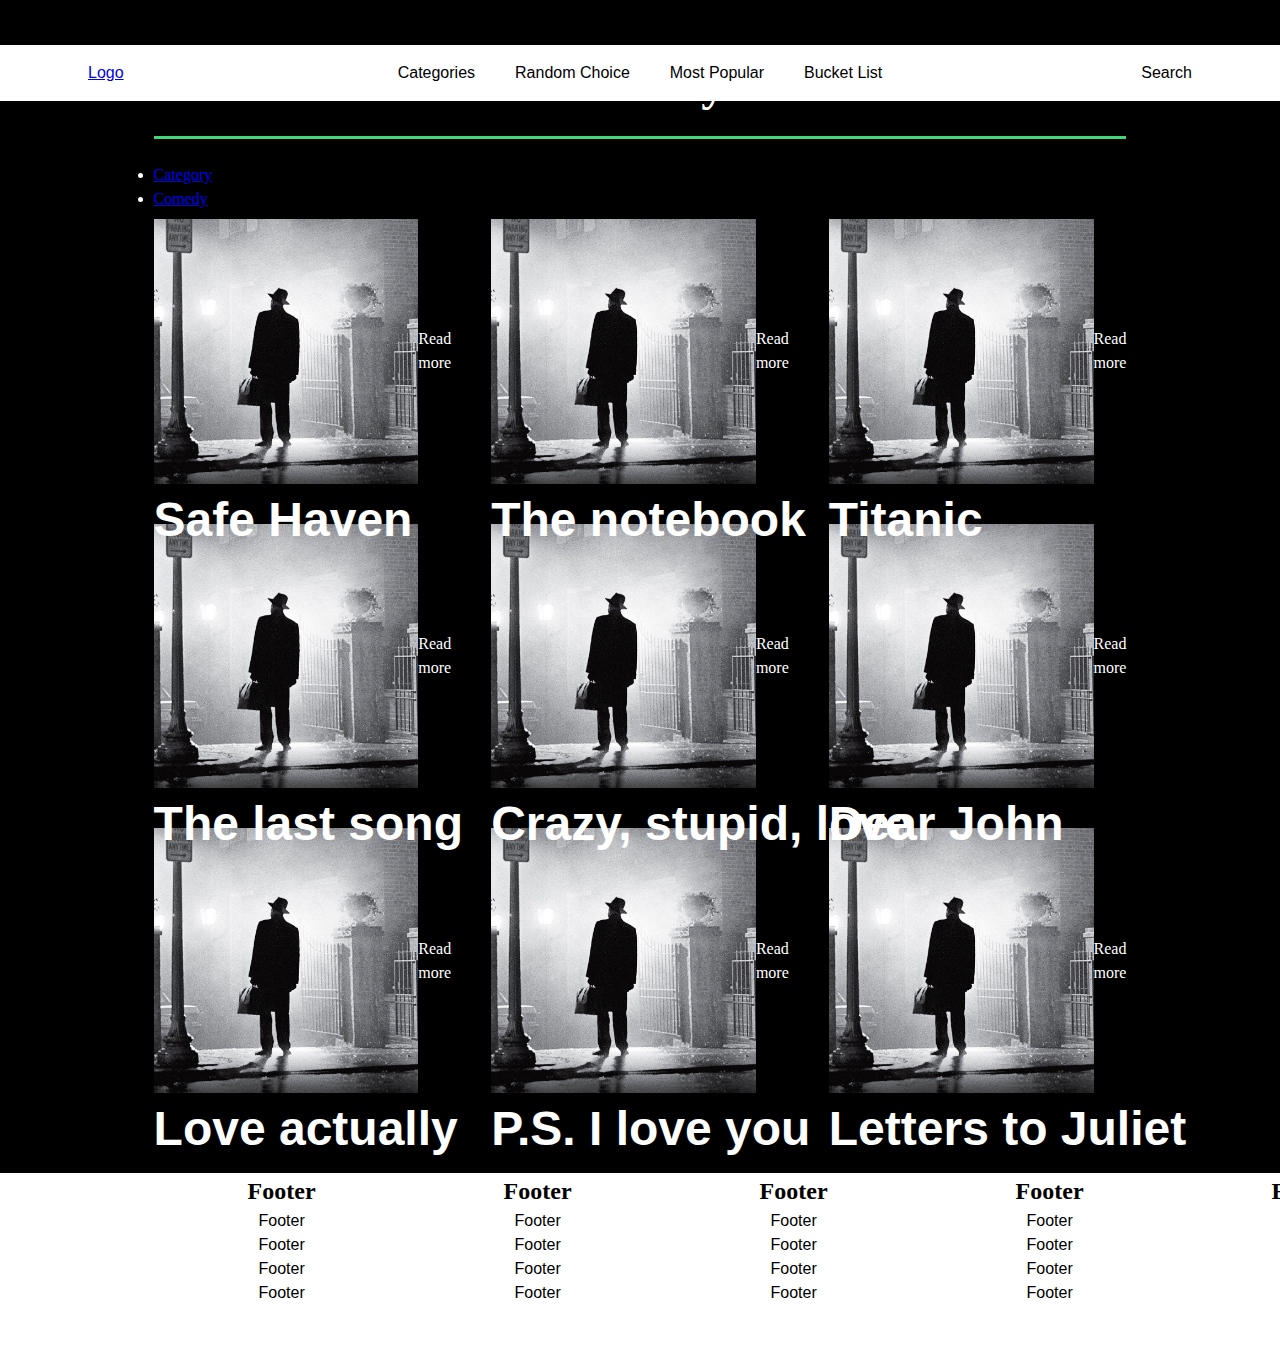
==== category.html @ 5a28f650 "Merge branch 'master' of https://github.com/chri44nj/web2film" ====
<!DOCTYPE html>
<html lang="en">

<head>
  <meta charset="UTF-8" />
  <meta http-equiv="X-UA-Compatible" content="IE=edge" />
  <meta name="viewport" content="width=device-width, initial-scale=1.0" />
  <title>Comedy</title>
  <link rel="stylesheet" href="style.css" />
</head>

<body>
  <header>
    <div class="headerGrid">
      <a class="logo" href="index.html">Logo</a>
      <div class="navigationItems">
        <a href="index.html#categories">Categories</a>
        <a href="">Random Choice</a>
        <a href=""> Most Popular</a>
        <a href="">Bucket List</a>
      </div>
      <div class="search">Search</div>
    </div>
  </header>

  <section class="categories">
    <h4 class="categoriesHeading alignText">Comedy</h4>
    <div class="categoriesMargin">
      <div class="breakline"></div>

      <ul class="breadcrum">
        <li>
          <a href="index.html#categories">Category</a>
        </li>
        <li>
          <a href="comedy.html">Comedy</a>
        </li>
      </ul>

      <div class="categoriesGrid">
        <div class="categoryImg">
          <a href="">
            <img src="img/categoryPlaceholder.jpg" alt="" />
            <p class="genreName">Safe Haven</p>
          </a>
          <div>
            <a class="read" href="movie.html">Read more</a>
            <i class="arrow right"></i>
          </div>
        </div>

        <div class="categoryImg">
          <a href="">
            <img src="img/categoryPlaceholder.jpg" alt="" />
            <p class="genreName">The notebook</p>
          </a>
          <div>
            <a class="read" href="movie.html">Read more</a>
            <i class="arrow right"></i>
          </div>
        </div>

        <div class="categoryImg">
          <a href="">
            <img src="img/categoryPlaceholder.jpg" alt="" />
            <p class="genreName">Titanic</p>
          </a>
          <div>
            <a class="read" href="movie.html">Read more</a>
            <i class="arrow right"></i>
          </div>
        </div>

        <div class="categoryImg">
          <a href="">
            <img src="img/categoryPlaceholder.jpg" alt="" />
            <p class="genreName">The last song</p>
          </a>
          <div>
            <a class="read" href="movie.html">Read more</a>
            <i class="arrow right"></i>
          </div>
        </div>

        <div class="categoryImg">
          <a href="">
            <img src="img/categoryPlaceholder.jpg" alt="" />
            <p class="genreName">Crazy, stupid, love</p>
          </a>
          <div>
            <a class="read" href="movie.html">Read more</a>
            <i class="arrow right"></i>
          </div>
        </div>

        <div class="categoryImg">
          <a href="">
            <img src="img/categoryPlaceholder.jpg" alt="" />
            <p class="genreName">Dear John</p>
          </a>
          <div>
            <a class="read" href="movie.html">Read more</a>
            <i class="arrow right"></i>
          </div>
        </div>

        <div class="categoryImg">
          <a href="">
            <img src="img/categoryPlaceholder.jpg" alt="" />
            <p class="genreName">Love actually</p>
          </a>
          <div>
            <a class="read" href="movie.html">Read more</a>
            <i class="arrow right"></i>
          </div>
        </div>

        <div class="categoryImg">
          <a href="">
            <img src="img/categoryPlaceholder.jpg" alt="" />
            <p class="genreName">P.S. I love you</p>
          </a>
          <div>
            <a class="read" href="movie.html">Read more</a>
            <i class="arrow right"></i>
          </div>
        </div>

        <div class="categoryImg">
          <a href="">
            <img src="img/categoryPlaceholder.jpg" alt="" />
            <p class="genreName">Letters to Juliet</p>
          </a>
          <div>
            <a class="read" href="movie.html">Read more</a>
            <i class="arrow right"></i>
          </div>
        </div>
      </div>
  </section>
  <footer class="footerGrid">
    <div>
      <h5>Footer</h5>
      <p>Footer</p>
      <p>Footer</p>
      <p>Footer</p>
      <p>Footer</p>
    </div>
    <div>
      <h5>Footer</h5>
      <p>Footer</p>
      <p>Footer</p>
      <p>Footer</p>
      <p>Footer</p>
    </div>
    <div>
      <h5>Footer</h5>
      <p>Footer</p>
      <p>Footer</p>
      <p>Footer</p>
      <p>Footer</p>
    </div>
    <div>
      <h5>Footer</h5>
      <p>Footer</p>
      <p>Footer</p>
      <p>Footer</p>
      <p>Footer</p>
    </div>
    <div>
      <h5>Footer</h5>
      <p>Footer</p>
      <p>Footer</p>
      <p>Footer</p>
      <p>Footer</p>
    </div>
  </footer>
</body>

</html>
---- style.css ----
/****** GENERAL ******/
* {
  margin: 0;
  padding: 0;
  box-sizing: border-box;
}

img {
  width: 100%;
  height: auto;
  display: block;
}

body {
  line-height: 1.5;
}

h1 {
  font-family: "Lato";
  font-weight: lighter;
}

p {
  font-family: "Montserrat", sans-serif;
}

/****** HEADER ******/

.headerGrid {
  position: absolute;
  top: 5%;
  width: 100vw;
  display: grid;
  grid-template-columns: 1fr 3fr 1fr;
  background-color: white;
  padding-block: 1rem;
  font-family: "Montserrat", sans-serif;
}

.headerGrid div {
  display: flex;
}

.relative {
  position: relative;
}

.logo {
  justify-content: flex-start;
  padding-left: 5.5rem;
  width: 50%;
}

.logo1 {
  width: 20%;
}

.heading_grid {
  display: flex;
}

.navigationItems {
  justify-content: center;
  gap: 2.5rem;
}

.navigationItems a {
  text-decoration: none;
  color: black;
}

.search {
  justify-content: flex-end;
  padding-right: 5.5rem;
}

/****** MAIN ******/

/** Section: Welcome **/

.simpleGrid {
  display: grid;
  grid-template-columns: repeat(2, 1fr);
  align-items: center;
  background-image: url(img/forside1_img.webp);
  background-size: cover;
  height: 100vh;
  width: 100%;
  color: white;
  font-family: "Montserrat", sans-serif;
}

.simpleGrid_container {
  padding-left: 12%;
}

.welcomeHeading {
  font-size: 6rem;
  font-family: "Lato", sans-serif;
  display: flex;
}

/** Section: About Us **/

.aboutUs {
  display: grid;
  grid-template-columns: 1fr 2fr 1fr;
  background-color: black;
  color: white;
  padding-block: 4rem;
  font-family: "Lato", sans-serif;
}

.aboutUsHeading {
  text-align: center;
  font-size: 3rem;
  font-family: "Lato", sans-serif;
}

.aboutUS_gridPosition {
  grid-column-start: 2;
}

/** Section: Movie Suggestion **/

.movieSuggestion {
  display: grid;
  grid-template-columns: repeat(2, 1fr);
  align-items: center;
  font-family: "Lato", sans-serif;
}

.movieSuggestionPoster {
  background-image: url(img/exorcist.jpg);
  background-size: cover;
  height: 100vh;
  width: 100%;
  border-right: 10px solid #3dd67c;
}

.movieSuggestionGrid {
  display: grid;
  grid-template-rows: repeat(3, 1fr);
}

.movieSuggestionTitle {
  font-size: 5rem;
  padding-bottom: 2rem;
  font-weight: bold;
  font-family: "Montserrat", sans-serif;
}

.whatToWatchHeading {
  font-size: 3rem;
  font-weight: lighter;
  font-family: "Lato";
  margin-bottom: 20px;
}

.whatToWatchText {
  margin-inline: 15%;
}

.buttonFlex {
  display: flex;
  justify-content: center;
  margin-top: 6rem;
}

.streamButton {
  display: flex;
  justify-content: center;
  align-items: center;
  height: 60px;
  width: 250px;
  background-color: #3dd67c;
  border: 0px solid #3dd67c;
  border-radius: 50px;
  color: white;
  font-weight: bold;
  text-decoration: none;
  font-family: "Montserrat", sans-serif;
}

.streamButton:hover {
  background-color: white;
  color: #3dd67c;
  border: 3px solid #3dd67c;
}

/** Section: Categories **/

.categories {
  background-color: black;
  color: white;
}

.categoriesHeading {
  padding-top: 3rem;
  padding-bottom: 1rem;
  font-size: 3rem;
  font-family: "Lato";
}

.categoriesMargin {
  margin-inline: 12%;
}

.categoriesGrid {
  display: grid;
  grid-template-columns: repeat(3, 1fr);
  grid-template-rows: repeat(3, 1fr);
  gap: 40px;
  padding-top: 0.5rem;
  padding-bottom: 5rem;
}

.categoriesGrid a {
  color: white;
  text-decoration: none;
}

.categoryImg {
  display: flex;
  align-items: center;
  justify-content: center;
}

.categoryImg:hover img {
  opacity: 50%;
  -webkit-filter: sepia(100%) saturate(200%) brightness(100%) contrast(2);
  filter: sepia(100%) saturate(200%) brightness(100%) contrast(2);
}

.categoryImg:hover p {
  color: #3dd67c;
}

.genreName {
  z-index: 1;
  position: absolute;
  font-size: 3rem;
  font-weight: bold;
  font-family: "Montserrat", sans-serif;
}

/****** FOOTER ******/

.footerGrid {
  display: grid;
  grid-template-columns: repeat(5, 1fr);
  margin-inline: 12%;
  padding-bottom: 3rem;
  text-align: center;
  background-color: white;
  width: 100vw;
}

.footerGrid h5 {
  font-size: 1.5rem;
}

/****** MISCELLANEOUS ******/
.hide {
  display: none;
}

.alignText {
  text-align: center;
}

.breakline {
  border-bottom: 3px solid #3dd67c;
  margin-bottom: 1.5rem;
}

.breakline2 {
  border-bottom: 6px solid #3dd67c;
  margin-bottom: 5rem;
}
/****** movie.html ******/

.movieBackground {
  margin: 0;
  background-color: black;
}

.headerGrid div {
  display: flex;
}
.rowGrid {
  display: grid;
  grid-template-rows: 1fr 1fr;
  padding-top: 5rem;
}
.breadcrumb {
  display: flex;
  justify-content: flex-start;
  align-items: center;
  padding: 60px 16px 0px 16px;
  list-style: none;
}
.breadcrumb li + li:before {
  padding: 8px;
  color: grey;
  content: "|\00a0";
}

.breadcrumb a:link,
.breadcrumb a:visited {
  text-decoration: none;
  color: grey;
}
.movieDescription {
  display: grid;
  grid-template-columns: 1fr 1fr;
}

.headerGrid2 {
  display: grid;
  grid-template-columns: repeat(3, 1fr);
}

h2.title2 {
  text-align: center;
  font-size: 3rem;
  margin-top: 10%;
  font-family: "Lato";
  color: white;
}
.headerGrid2 .rating {
  display: flex;
  justify-content: flex-end;
  padding-right: 1rem;
  align-items: end;
  font-size: 1.3rem;
  color: white;
}
.rating {
  color: #3dd67c;
  padding-left: 15px;
}
hr {
  border-bottom: 3px solid #3dd67c;
  width: 30rem;
  margin: auto;
}

.movieDescription {
  display: grid;
  grid-template-columns: 1fr 1fr;
  margin-top: 4%;
}
.movieInfo {
  background-color: white;
  padding-left: 10%;
  border-left: 5px solid #3dd67c;
}
.movieInfo {
  padding-top: 15%;
}

.movieDescription img {
  border-right: 5px solid #3dd67c;
}
.movieDescription p {
  max-width: 65ch;
  padding-bottom: 2rem;
}

.streamingButtons {
  display: grid;
  grid-template-columns: repeat(4, 1fr);
  margin-top: 5%;
  gap: 1rem;
}

.movieDescription .streaming2 {
  height: 3rem;
  line-height: 3rem;
  background-color: #3dd67c;
  max-width: 10rem;
  border-radius: 30px;
  text-align: center;
}
.movieDescription .streaming {
  height: 3rem;
  line-height: 3rem;
  background-color: #3dd67c;
  max-width: 10rem;
  border-radius: 30px;
  text-align: center;
  margin-bottom: 2rem;
}

.streamingButtons a:link,
.streamingButtons a:visited {
  text-decoration: none;
  color: white;
}

.suggestionsHeading {
  padding-top: 5rem;
  padding-bottom: 1rem;
  font-size: 3rem;
  font-family: "Lato";
}

.suggestionsGrid {
  display: grid;
  grid-template-columns: repeat(3, 1fr);
  gap: 6rem;
  padding-top: 1rem;
  padding-bottom: 8rem;
}
.suggestionsGrid a:link,
.suggestionsGrid a:visited {
  text-decoration: none;
  color: white;
}
.suggestionsGrid .title {
  padding-top: 20px;
  font-size: 1.5rem;
}
.suggestionsGrid .readmore {
  color: #3dd67c;
  text-decoration: underline;
}
footer {
  margin: 0;
}
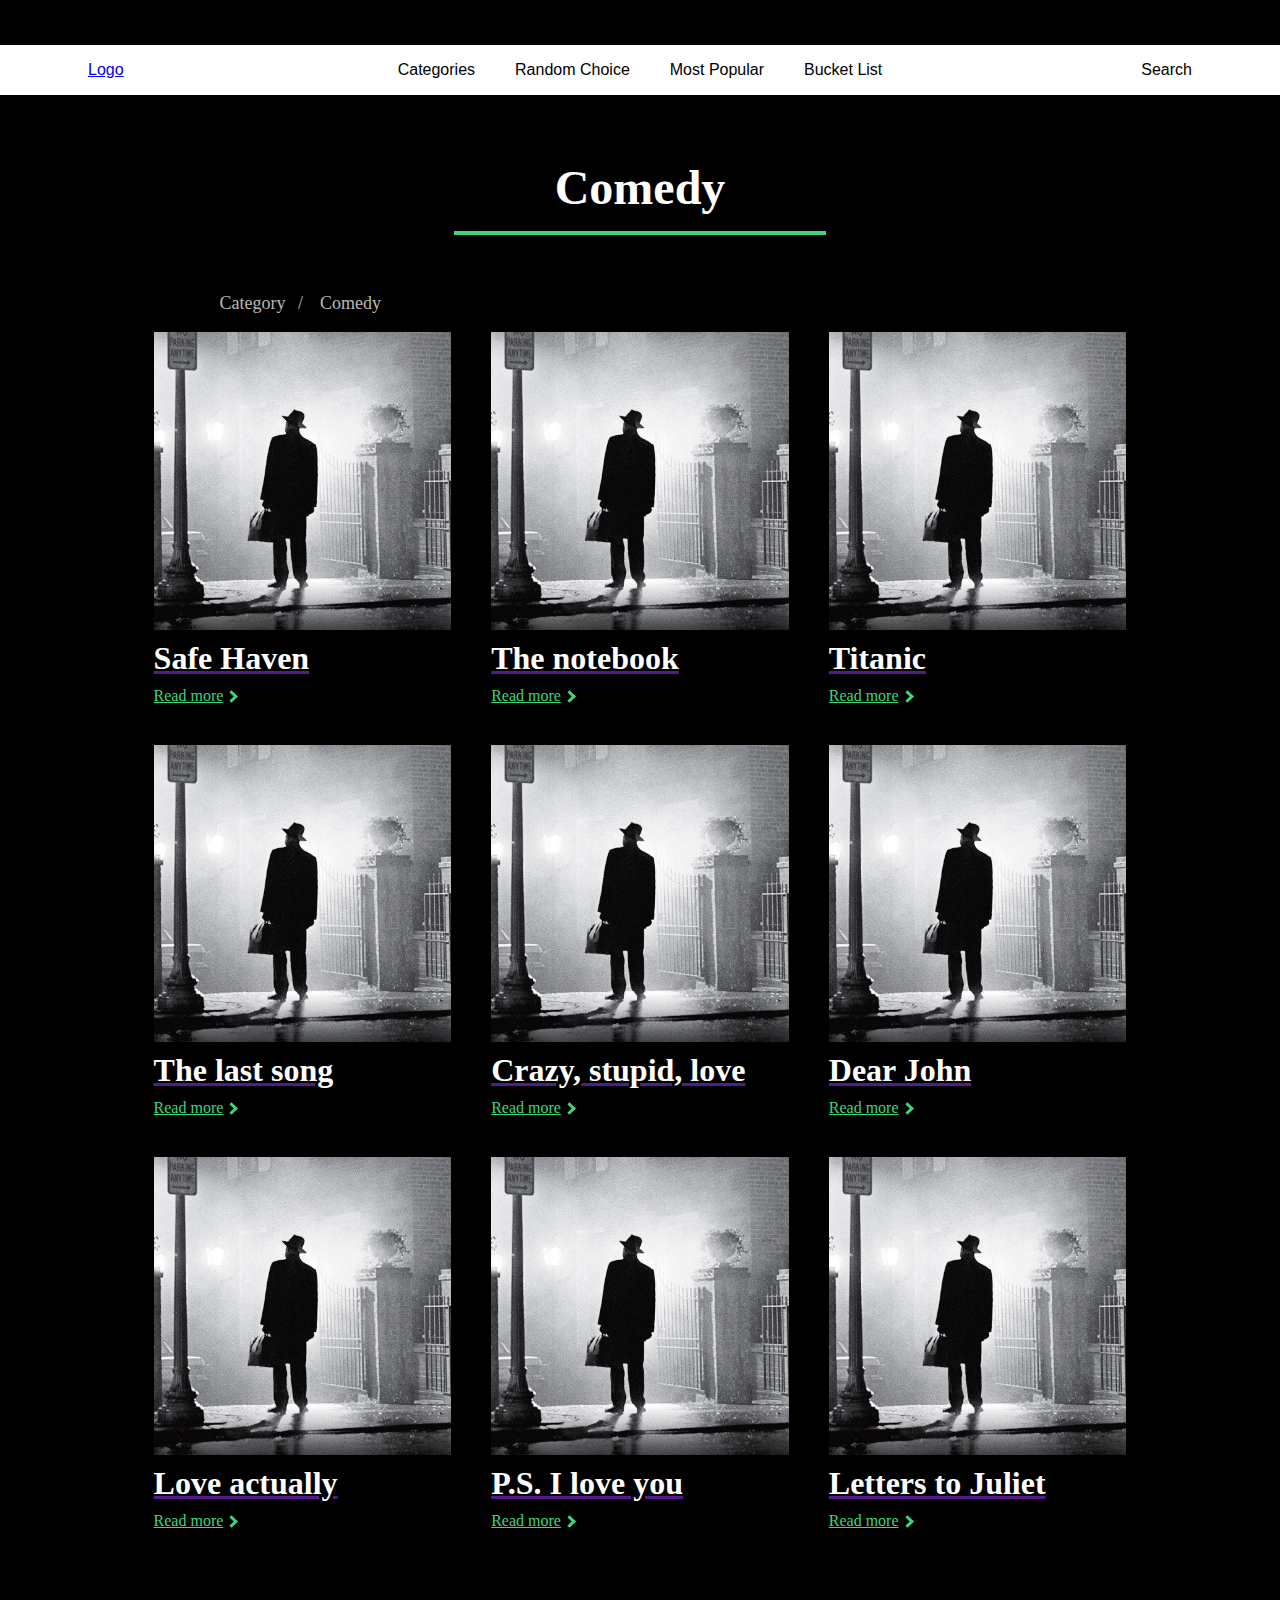
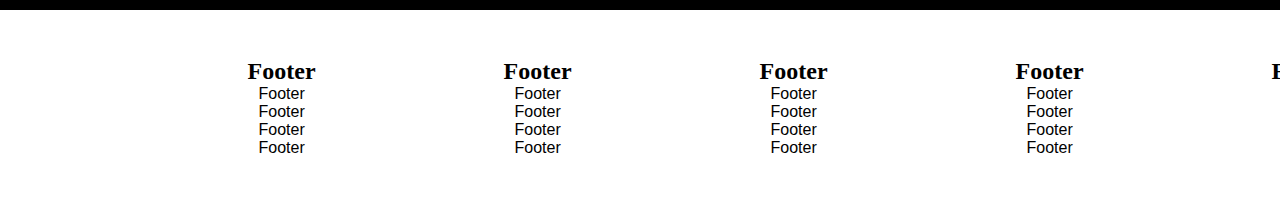
==== commit c83133e8: "linker til category.html" ====
--- a/category.html
+++ b/category.html
@@ -6,7 +6,7 @@
   <meta http-equiv="X-UA-Compatible" content="IE=edge" />
   <meta name="viewport" content="width=device-width, initial-scale=1.0" />
   <title>Comedy</title>
-  <link rel="stylesheet" href="style.css" />
+  <link rel="stylesheet" href="category.css" />
 </head>
 
 <body>
--- a/category.css
+++ b/category.css
@@ -0,0 +1,164 @@
+* {
+  margin: 0;
+  padding: 0;
+  box-sizing: border-box;
+}
+
+img {
+  width: 100%;
+  height: auto;
+  display: block;
+}
+
+.headerGrid {
+  position: absolute;
+  top: 5%;
+  width: 100vw;
+  display: grid;
+  grid-template-columns: 1fr 3fr 1fr;
+  background-color: white;
+  padding-block: 1rem;
+  font-family: "Montserrat", sans-serif;
+}
+
+/* HEADER */
+.headerGrid div {
+  display: flex;
+}
+
+.relative {
+  position: relative;
+}
+
+.logo {
+  justify-content: flex-start;
+  padding-left: 5.5rem;
+}
+
+.navigationItems {
+  justify-content: center;
+  gap: 2.5rem;
+}
+
+.navigationItems a {
+  text-decoration: none;
+  color: black;
+}
+
+.search {
+  justify-content: flex-end;
+  padding-right: 5.5rem;
+}
+
+/* BRØDKRUMMESTI */
+ul.breadcrum {
+  padding: 10px 16px;
+  list-style: none;
+  margin-left: 50px;
+}
+ul.breadcrum li {
+  display: inline;
+  font-size: 18px;
+}
+ul.breadcrum li + li:before {
+  padding: 8px;
+  color: #b8b8b8;
+  content: "/\00a0";
+}
+ul.breadcrum li a {
+  color: #b8b8b8;
+  text-decoration: none;
+}
+ul.breadcrum li a:hover {
+  color: #ffffff;
+  text-decoration: underline;
+}
+
+/* CATEGORY*/
+.categories {
+  background-color: black;
+  color: white;
+}
+
+.categoriesHeading {
+  padding-top: 10rem;
+  padding-bottom: 1rem;
+  font-size: 3rem;
+  font-family: "Lato";
+  text-align: center;
+}
+
+.categoriesMargin {
+  margin-inline: 12%;
+}
+
+.breakline {
+  border-bottom: 4px solid #3dd67c;
+  margin-bottom: 3rem;
+  margin-left: 300px;
+  margin-right: 300px;
+}
+
+.categoriesGrid {
+  display: grid;
+  grid-template-columns: repeat(3, 1fr);
+  grid-template-rows: repeat(3, 1fr);
+  gap: 40px;
+  padding-top: 0.5rem;
+  padding-bottom: 5rem;
+}
+
+/*
+.categoriesGrid a {
+  text-decoration: none;
+}
+*/
+
+.categoryImg {
+  align-items: center;
+  justify-content: center;
+}
+
+.genreName {
+  font-size: 2rem;
+  font-weight: bold;
+  font-family: "Lato";
+  margin-top: 10px;
+  margin-bottom: 10px;
+  color: white;
+}
+
+.read {
+  color: #3dd67c;
+}
+
+.arrow {
+  border: solid #3dd67c;
+  border-width: 0 3px 3px 0;
+  display: inline-block;
+  padding: 3px;
+}
+
+.right {
+  transform: rotate(-45deg);
+  -webkit-transform: rotate(-45deg);
+}
+
+.footerGrid {
+  display: grid;
+  grid-template-columns: repeat(5, 1fr);
+  margin-inline: 12%;
+  padding-top: 3rem;
+  padding-bottom: 3rem;
+  text-align: center;
+  background-color: white;
+  width: 100vw;
+}
+
+.footerGrid h5 {
+  font-size: 1.5rem;
+}
+
+p {
+  font-family: "Montserrat", sans-serif;
+}
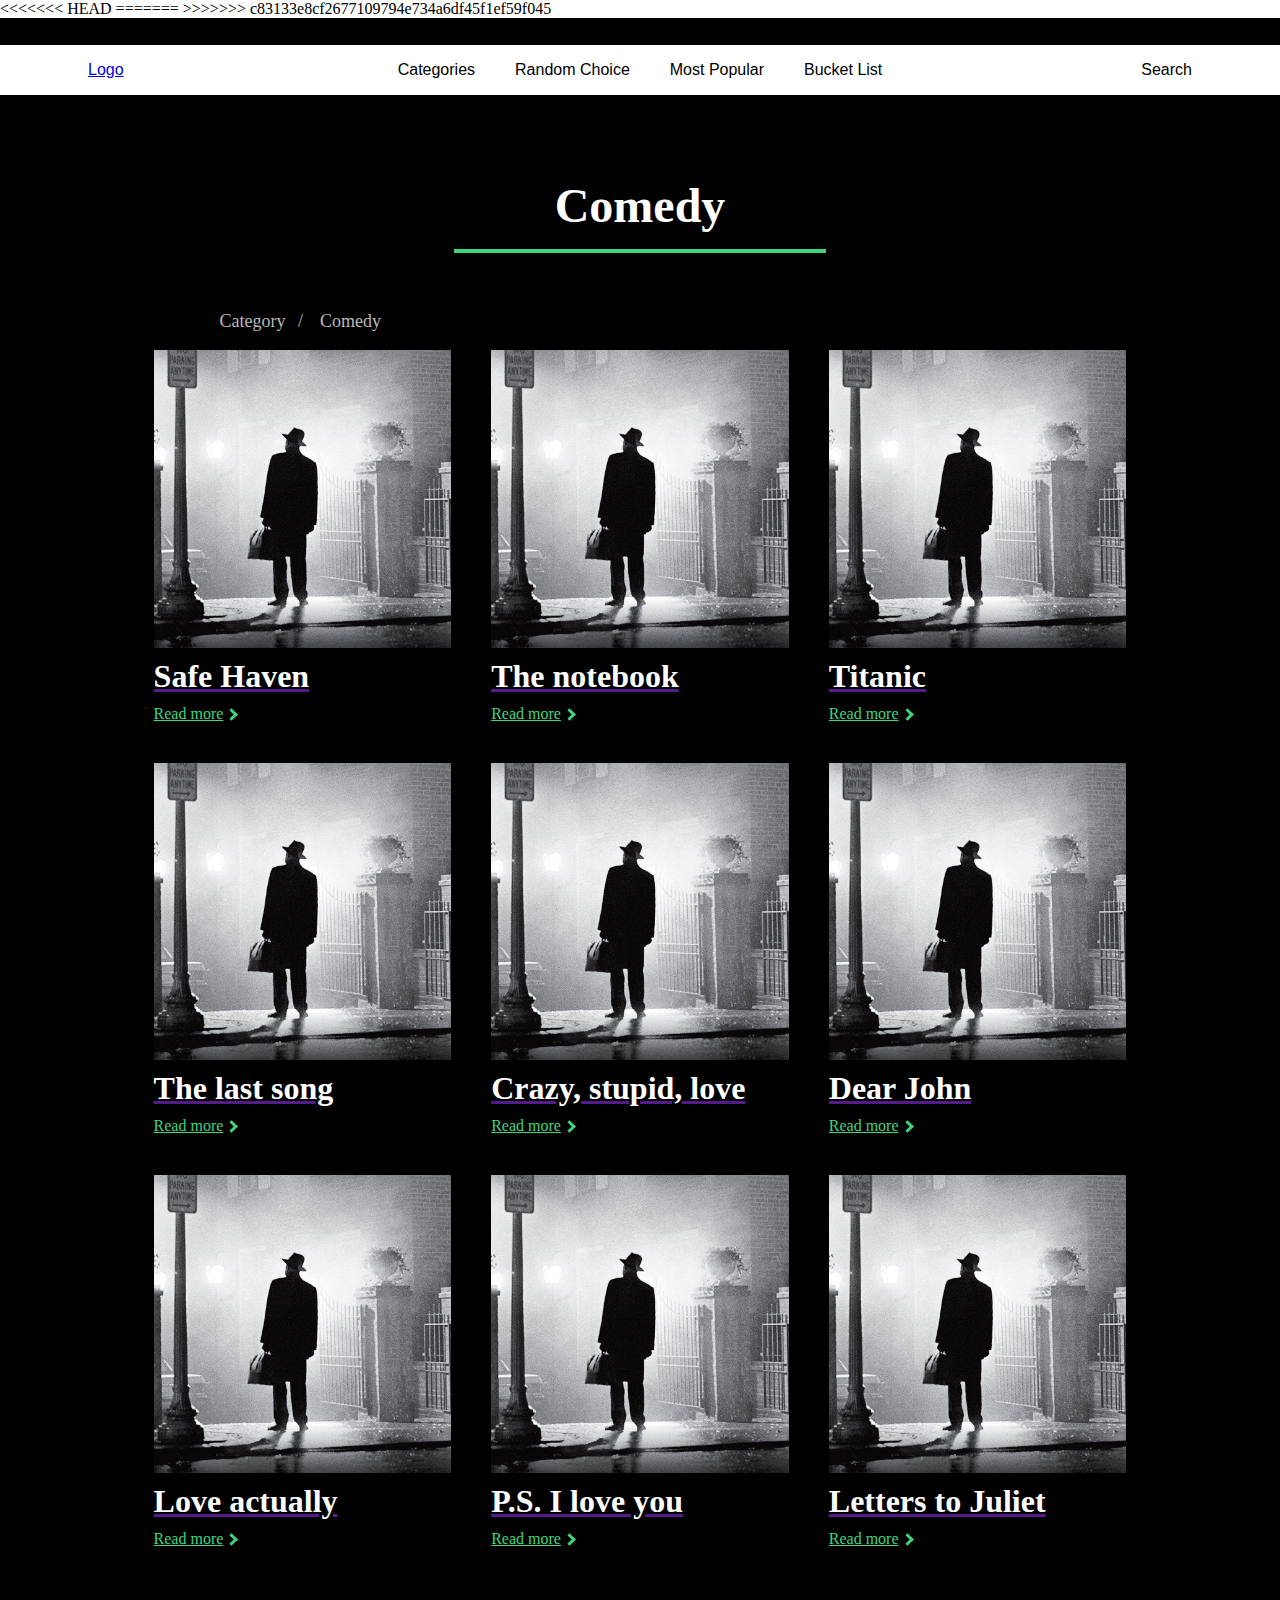
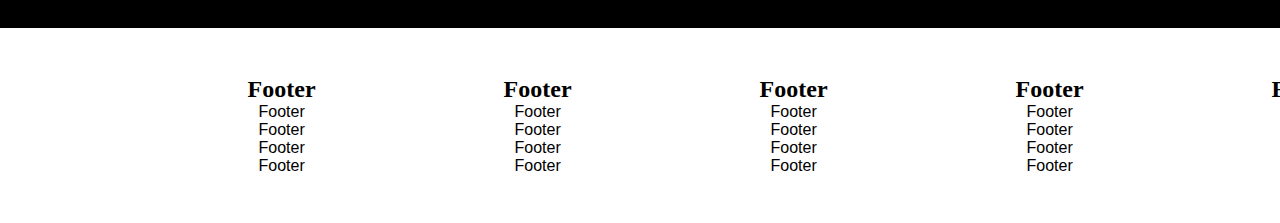
==== commit 02a435a6: "Merge branch 'master' of https://github.com/chri44nj/web2film" ====
--- a/category.html
+++ b/category.html
@@ -2,11 +2,15 @@
 <html lang="en">
 
 <head>
-  <meta charset="UTF-8" />
-  <meta http-equiv="X-UA-Compatible" content="IE=edge" />
-  <meta name="viewport" content="width=device-width, initial-scale=1.0" />
+  <meta charset="UTF-8">
+  <meta http-equiv="X-UA-Compatible" content="IE=edge">
+  <meta name="viewport" content="width=device-width, initial-scale=1.0">
   <title>Comedy</title>
+<<<<<<< HEAD
+  <link rel="stylesheet" href="category.css">
+=======
   <link rel="stylesheet" href="category.css" />
+>>>>>>> c83133e8cf2677109794e734a6df45f1ef59f045
 </head>
 
 <body>
@@ -40,7 +44,7 @@
       <div class="categoriesGrid">
         <div class="categoryImg">
           <a href="">
-            <img src="img/categoryPlaceholder.jpg" alt="" />
+            <img src="img/categoryPlaceholder.jpg" alt="">
             <p class="genreName">Safe Haven</p>
           </a>
           <div>
@@ -51,7 +55,7 @@
 
         <div class="categoryImg">
           <a href="">
-            <img src="img/categoryPlaceholder.jpg" alt="" />
+            <img src="img/categoryPlaceholder.jpg" alt="">
             <p class="genreName">The notebook</p>
           </a>
           <div>
@@ -62,7 +66,7 @@
 
         <div class="categoryImg">
           <a href="">
-            <img src="img/categoryPlaceholder.jpg" alt="" />
+            <img src="img/categoryPlaceholder.jpg" alt="">
             <p class="genreName">Titanic</p>
           </a>
           <div>
@@ -73,7 +77,7 @@
 
         <div class="categoryImg">
           <a href="">
-            <img src="img/categoryPlaceholder.jpg" alt="" />
+            <img src="img/categoryPlaceholder.jpg" alt="">
             <p class="genreName">The last song</p>
           </a>
           <div>
@@ -84,7 +88,7 @@
 
         <div class="categoryImg">
           <a href="">
-            <img src="img/categoryPlaceholder.jpg" alt="" />
+            <img src="img/categoryPlaceholder.jpg" alt="">
             <p class="genreName">Crazy, stupid, love</p>
           </a>
           <div>
@@ -95,7 +99,7 @@
 
         <div class="categoryImg">
           <a href="">
-            <img src="img/categoryPlaceholder.jpg" alt="" />
+            <img src="img/categoryPlaceholder.jpg" alt="">
             <p class="genreName">Dear John</p>
           </a>
           <div>
@@ -106,7 +110,7 @@
 
         <div class="categoryImg">
           <a href="">
-            <img src="img/categoryPlaceholder.jpg" alt="" />
+            <img src="img/categoryPlaceholder.jpg" alt="">
             <p class="genreName">Love actually</p>
           </a>
           <div>
@@ -117,7 +121,7 @@
 
         <div class="categoryImg">
           <a href="">
-            <img src="img/categoryPlaceholder.jpg" alt="" />
+            <img src="img/categoryPlaceholder.jpg" alt="">
             <p class="genreName">P.S. I love you</p>
           </a>
           <div>
@@ -128,7 +132,7 @@
 
         <div class="categoryImg">
           <a href="">
-            <img src="img/categoryPlaceholder.jpg" alt="" />
+            <img src="img/categoryPlaceholder.jpg" alt="">
             <p class="genreName">Letters to Juliet</p>
           </a>
           <div>
@@ -137,6 +141,7 @@
           </div>
         </div>
       </div>
+    </div>
   </section>
   <footer class="footerGrid">
     <div>
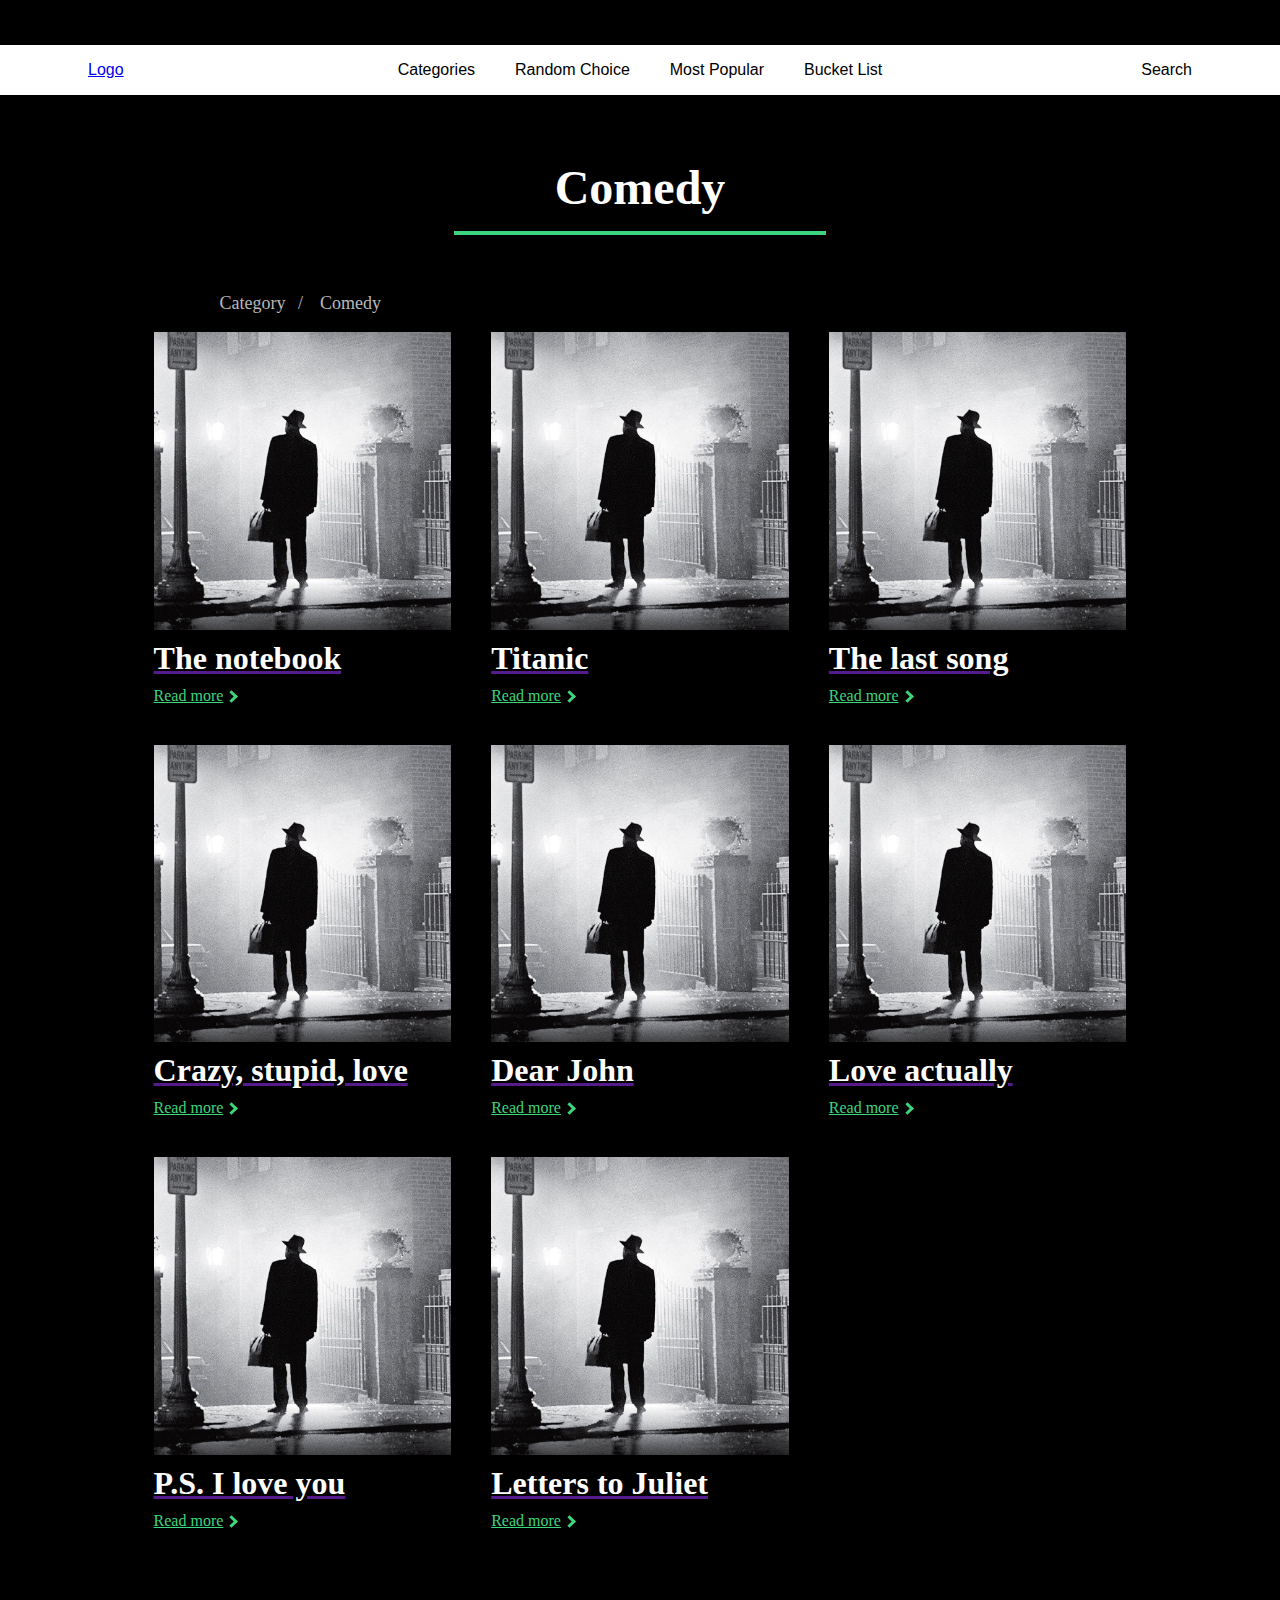
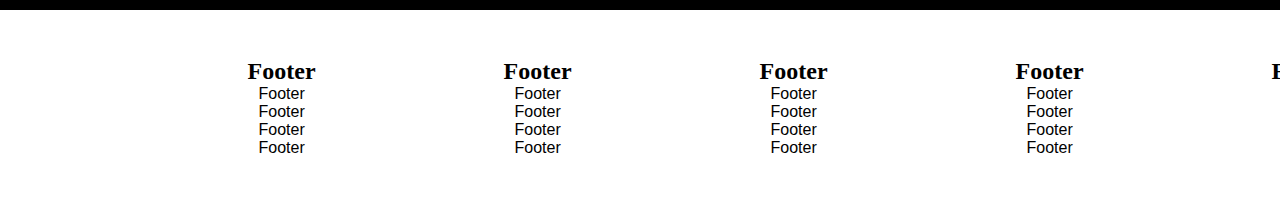
==== commit fc117bef: "merged?" ====
--- a/category.html
+++ b/category.html
@@ -2,15 +2,11 @@
 <html lang="en">
 
 <head>
-  <meta charset="UTF-8">
-  <meta http-equiv="X-UA-Compatible" content="IE=edge">
-  <meta name="viewport" content="width=device-width, initial-scale=1.0">
+  <meta charset="UTF-8" />
+  <meta http-equiv="X-UA-Compatible" content="IE=edge" />
+  <meta name="viewport" content="width=device-width, initial-scale=1.0" />
   <title>Comedy</title>
-<<<<<<< HEAD
-  <link rel="stylesheet" href="category.css">
-=======
   <link rel="stylesheet" href="category.css" />
->>>>>>> c83133e8cf2677109794e734a6df45f1ef59f045
 </head>
 
 <body>
@@ -42,20 +38,22 @@
       </ul>
 
       <div class="categoriesGrid">
-        <div class="categoryImg">
-          <a href="">
-            <img src="img/categoryPlaceholder.jpg" alt="">
-            <p class="genreName">Safe Haven</p>
-          </a>
-          <div>
-            <a class="read" href="movie.html">Read more</a>
-            <i class="arrow right"></i>
+        <template id="categoryTemplate">
+          <div class="categoryImg">
+            <a href="">
+              <img src="img/categoryPlaceholder.jpg" alt="" />
+              <p class="genreName">Safe Haven</p>
+            </a>
+            <div>
+              <a class="read" href="movie.html">Read more</a>
+              <i class="arrow right"></i>
+            </div>
           </div>
-        </div>
+        </template>
 
         <div class="categoryImg">
           <a href="">
-            <img src="img/categoryPlaceholder.jpg" alt="">
+            <img src="img/categoryPlaceholder.jpg" alt="" />
             <p class="genreName">The notebook</p>
           </a>
           <div>
@@ -66,7 +64,7 @@
 
         <div class="categoryImg">
           <a href="">
-            <img src="img/categoryPlaceholder.jpg" alt="">
+            <img src="img/categoryPlaceholder.jpg" alt="" />
             <p class="genreName">Titanic</p>
           </a>
           <div>
@@ -77,7 +75,7 @@
 
         <div class="categoryImg">
           <a href="">
-            <img src="img/categoryPlaceholder.jpg" alt="">
+            <img src="img/categoryPlaceholder.jpg" alt="" />
             <p class="genreName">The last song</p>
           </a>
           <div>
@@ -88,7 +86,7 @@
 
         <div class="categoryImg">
           <a href="">
-            <img src="img/categoryPlaceholder.jpg" alt="">
+            <img src="img/categoryPlaceholder.jpg" alt="" />
             <p class="genreName">Crazy, stupid, love</p>
           </a>
           <div>
@@ -99,7 +97,7 @@
 
         <div class="categoryImg">
           <a href="">
-            <img src="img/categoryPlaceholder.jpg" alt="">
+            <img src="img/categoryPlaceholder.jpg" alt="" />
             <p class="genreName">Dear John</p>
           </a>
           <div>
@@ -110,7 +108,7 @@
 
         <div class="categoryImg">
           <a href="">
-            <img src="img/categoryPlaceholder.jpg" alt="">
+            <img src="img/categoryPlaceholder.jpg" alt="" />
             <p class="genreName">Love actually</p>
           </a>
           <div>
@@ -121,7 +119,7 @@
 
         <div class="categoryImg">
           <a href="">
-            <img src="img/categoryPlaceholder.jpg" alt="">
+            <img src="img/categoryPlaceholder.jpg" alt="" />
             <p class="genreName">P.S. I love you</p>
           </a>
           <div>
@@ -132,7 +130,7 @@
 
         <div class="categoryImg">
           <a href="">
-            <img src="img/categoryPlaceholder.jpg" alt="">
+            <img src="img/categoryPlaceholder.jpg" alt="" />
             <p class="genreName">Letters to Juliet</p>
           </a>
           <div>
@@ -143,6 +141,7 @@
       </div>
     </div>
   </section>
+
   <footer class="footerGrid">
     <div>
       <h5>Footer</h5>
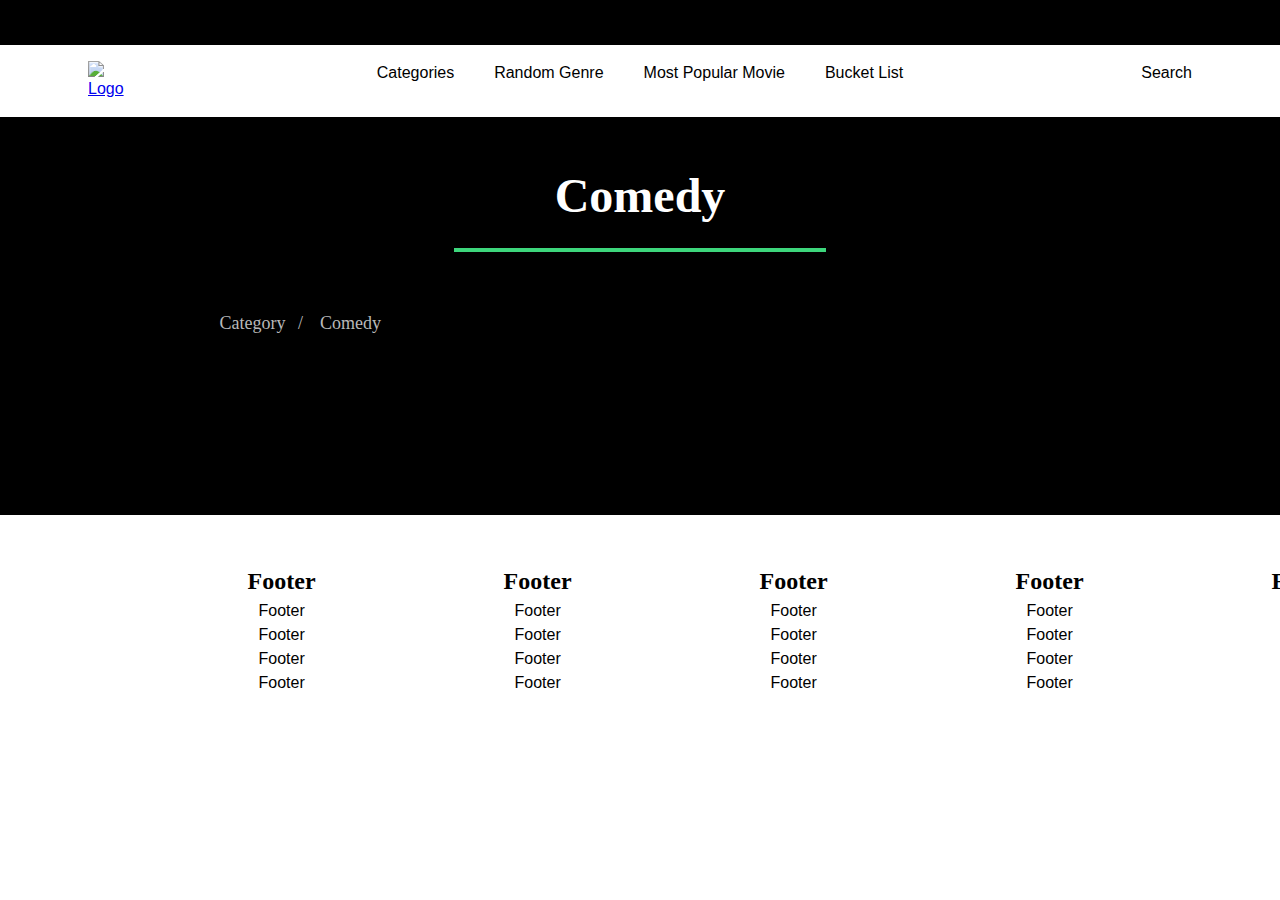
==== commit 9d9f8e83: "fetch virker stadig ikke" ====
--- a/category.html
+++ b/category.html
@@ -1,184 +1,189 @@
 <!DOCTYPE html>
 <html lang="en">
+  <head>
+    <meta charset="UTF-8" />
+    <meta http-equiv="X-UA-Compatible" content="IE=edge" />
+    <meta name="viewport" content="width=device-width, initial-scale=1.0" />
+    <title>Comedy</title>
+    <link rel="stylesheet" href="style.css" />
+    <link rel="stylesheet" href="category.css" />
+  </head>
 
-<head>
-  <meta charset="UTF-8" />
-  <meta http-equiv="X-UA-Compatible" content="IE=edge" />
-  <meta name="viewport" content="width=device-width, initial-scale=1.0" />
-  <title>Comedy</title>
-  <link rel="stylesheet" href="category.css" />
-</head>
+  <body>
+    <header>
+      <div class="headerGrid">
+        <a class="logo" href="index.html"
+          ><img src="img/logo.svg" alt="Logo"
+        /></a>
+        <div class="navigationItems">
+          <a href="index.html#categories">Categories</a>
+          <a href="category.html">Random Genre</a>
+          <a href="movie.html"> Most Popular Movie</a>
+          <a href="">Bucket List</a>
+        </div>
+        <div class="search">Search</div>
+      </div>
+    </header>
 
-<body>
-  <header>
-    <div class="headerGrid">
-      <a class="logo" href="index.html">Logo</a>
-      <div class="navigationItems">
-        <a href="index.html#categories">Categories</a>
-        <a href="">Random Choice</a>
-        <a href=""> Most Popular</a>
-        <a href="">Bucket List</a>
-      </div>
-      <div class="search">Search</div>
-    </div>
-  </header>
+    <section class="categories topPadding">
+      <h4 class="categoriesHeading alignText">Comedy</h4>
+      <div class="categoriesMargin">
+        <div class="breakline"></div>
 
-  <section class="categories">
-    <h4 class="categoriesHeading alignText">Comedy</h4>
-    <div class="categoriesMargin">
-      <div class="breakline"></div>
+        <ul class="breadcrum">
+          <li>
+            <a href="index.html#categories">Category</a>
+          </li>
+          <li>
+            <a href="comedy.html">Comedy</a>
+          </li>
+        </ul>
 
-      <ul class="breadcrum">
-        <li>
-          <a href="index.html#categories">Category</a>
-        </li>
-        <li>
-          <a href="comedy.html">Comedy</a>
-        </li>
-      </ul>
-
-      <div class="categoriesGrid">
-        <template id="categoryTemplate">
-          <div class="categoryImg">
+        <div class="categoriesGrid">
+          <template id="categoryTemplate">
+            <div class="categoriesImg">
+              <a href="">
+                <img src="img/categoryPlaceholder.jpg" alt="" />
+                <p class="genreNameCategories">Safe Haven</p>
+              </a>
+              <div>
+                <a class="read" href="movie.html">Read more</a>
+                <i class="arrow right"></i>
+              </div>
+            </div>
+          </template>
+          <!-- 
+          <div class="categoriesImg">
             <a href="">
               <img src="img/categoryPlaceholder.jpg" alt="" />
-              <p class="genreName">Safe Haven</p>
+              <p class="genreNameCategories">Safe Haven</p>
             </a>
             <div>
               <a class="read" href="movie.html">Read more</a>
               <i class="arrow right"></i>
             </div>
           </div>
-        </template>
-
-        <div class="categoryImg">
-          <a href="">
-            <img src="img/categoryPlaceholder.jpg" alt="" />
-            <p class="genreName">The notebook</p>
-          </a>
-          <div>
-            <a class="read" href="movie.html">Read more</a>
-            <i class="arrow right"></i>
+          <div class="categoriesImg">
+            <a href="">
+              <img src="img/categoryPlaceholder.jpg" alt="" />
+              <p class="genreNameCategories">Safe Haven</p>
+            </a>
+            <div>
+              <a class="read" href="movie.html">Read more</a>
+              <i class="arrow right"></i>
+            </div>
           </div>
-        </div>
-
-        <div class="categoryImg">
-          <a href="">
-            <img src="img/categoryPlaceholder.jpg" alt="" />
-            <p class="genreName">Titanic</p>
-          </a>
-          <div>
-            <a class="read" href="movie.html">Read more</a>
-            <i class="arrow right"></i>
+          <div class="categoriesImg">
+            <a href="">
+              <img src="img/categoryPlaceholder.jpg" alt="" />
+              <p class="genreNameCategories">Safe Haven</p>
+            </a>
+            <div>
+              <a class="read" href="movie.html">Read more</a>
+              <i class="arrow right"></i>
+            </div>
           </div>
-        </div>
-
-        <div class="categoryImg">
-          <a href="">
-            <img src="img/categoryPlaceholder.jpg" alt="" />
-            <p class="genreName">The last song</p>
-          </a>
-          <div>
-            <a class="read" href="movie.html">Read more</a>
-            <i class="arrow right"></i>
+          <div class="categoriesImg">
+            <a href="">
+              <img src="img/categoryPlaceholder.jpg" alt="" />
+              <p class="genreNameCategories">Safe Haven</p>
+            </a>
+            <div>
+              <a class="read" href="movie.html">Read more</a>
+              <i class="arrow right"></i>
+            </div>
           </div>
-        </div>
-
-        <div class="categoryImg">
-          <a href="">
-            <img src="img/categoryPlaceholder.jpg" alt="" />
-            <p class="genreName">Crazy, stupid, love</p>
-          </a>
-          <div>
-            <a class="read" href="movie.html">Read more</a>
-            <i class="arrow right"></i>
+          <div class="categoriesImg">
+            <a href="">
+              <img src="img/categoryPlaceholder.jpg" alt="" />
+              <p class="genreNameCategories">Safe Haven</p>
+            </a>
+            <div>
+              <a class="read" href="movie.html">Read more</a>
+              <i class="arrow right"></i>
+            </div>
           </div>
-        </div>
-
-        <div class="categoryImg">
-          <a href="">
-            <img src="img/categoryPlaceholder.jpg" alt="" />
-            <p class="genreName">Dear John</p>
-          </a>
-          <div>
-            <a class="read" href="movie.html">Read more</a>
-            <i class="arrow right"></i>
+          <div class="categoriesImg">
+            <a href="">
+              <img src="img/categoryPlaceholder.jpg" alt="" />
+              <p class="genreNameCategories">Safe Haven</p>
+            </a>
+            <div>
+              <a class="read" href="movie.html">Read more</a>
+              <i class="arrow right"></i>
+            </div>
           </div>
-        </div>
-
-        <div class="categoryImg">
-          <a href="">
-            <img src="img/categoryPlaceholder.jpg" alt="" />
-            <p class="genreName">Love actually</p>
-          </a>
-          <div>
-            <a class="read" href="movie.html">Read more</a>
-            <i class="arrow right"></i>
+          <div class="categoriesImg">
+            <a href="">
+              <img src="img/categoryPlaceholder.jpg" alt="" />
+              <p class="genreNameCategories">Safe Haven</p>
+            </a>
+            <div>
+              <a class="read" href="movie.html">Read more</a>
+              <i class="arrow right"></i>
+            </div>
           </div>
-        </div>
-
-        <div class="categoryImg">
-          <a href="">
-            <img src="img/categoryPlaceholder.jpg" alt="" />
-            <p class="genreName">P.S. I love you</p>
-          </a>
-          <div>
-            <a class="read" href="movie.html">Read more</a>
-            <i class="arrow right"></i>
+          <div class="categoriesImg">
+            <a href="">
+              <img src="img/categoryPlaceholder.jpg" alt="" />
+              <p class="genreNameCategories">Safe Haven</p>
+            </a>
+            <div>
+              <a class="read" href="movie.html">Read more</a>
+              <i class="arrow right"></i>
+            </div>
           </div>
-        </div>
-
-        <div class="categoryImg">
-          <a href="">
-            <img src="img/categoryPlaceholder.jpg" alt="" />
-            <p class="genreName">Letters to Juliet</p>
-          </a>
-          <div>
-            <a class="read" href="movie.html">Read more</a>
-            <i class="arrow right"></i>
-          </div>
+          <div class="categoriesImg">
+            <a href="">
+              <img src="img/categoryPlaceholder.jpg" alt="" />
+              <p class="genreNameCategories">Safe Haven</p>
+            </a>
+            <div>
+              <a class="read" href="movie.html">Read more</a>
+              <i class="arrow right"></i>
+            </div> -->
+          <!-- </div> -->
         </div>
       </div>
-    </div>
-  </section>
+    </section>
 
-  <footer class="footerGrid">
-    <div>
-      <h5>Footer</h5>
-      <p>Footer</p>
-      <p>Footer</p>
-      <p>Footer</p>
-      <p>Footer</p>
-    </div>
-    <div>
-      <h5>Footer</h5>
-      <p>Footer</p>
-      <p>Footer</p>
-      <p>Footer</p>
-      <p>Footer</p>
-    </div>
-    <div>
-      <h5>Footer</h5>
-      <p>Footer</p>
-      <p>Footer</p>
-      <p>Footer</p>
-      <p>Footer</p>
-    </div>
-    <div>
-      <h5>Footer</h5>
-      <p>Footer</p>
-      <p>Footer</p>
-      <p>Footer</p>
-      <p>Footer</p>
-    </div>
-    <div>
-      <h5>Footer</h5>
-      <p>Footer</p>
-      <p>Footer</p>
-      <p>Footer</p>
-      <p>Footer</p>
-    </div>
-  </footer>
-</body>
-
-</html>+    <footer class="footerGrid">
+      <div>
+        <h5>Footer</h5>
+        <p>Footer</p>
+        <p>Footer</p>
+        <p>Footer</p>
+        <p>Footer</p>
+      </div>
+      <div>
+        <h5>Footer</h5>
+        <p>Footer</p>
+        <p>Footer</p>
+        <p>Footer</p>
+        <p>Footer</p>
+      </div>
+      <div>
+        <h5>Footer</h5>
+        <p>Footer</p>
+        <p>Footer</p>
+        <p>Footer</p>
+        <p>Footer</p>
+      </div>
+      <div>
+        <h5>Footer</h5>
+        <p>Footer</p>
+        <p>Footer</p>
+        <p>Footer</p>
+        <p>Footer</p>
+      </div>
+      <div>
+        <h5>Footer</h5>
+        <p>Footer</p>
+        <p>Footer</p>
+        <p>Footer</p>
+        <p>Footer</p>
+      </div>
+    </footer>
+    <script src="category.js"></script>
+  </body>
+</html>
--- a/style.css
+++ b/style.css
@@ -0,0 +1,431 @@
+/****** GENERAL ******/
+* {
+  margin: 0;
+  padding: 0;
+  box-sizing: border-box;
+}
+
+img {
+  width: 100%;
+  height: auto;
+  display: block;
+}
+
+body {
+  line-height: 1.5;
+}
+
+h1 {
+  font-family: "Lato";
+  font-weight: lighter;
+}
+
+p {
+  font-family: "Montserrat", sans-serif;
+}
+
+/****** HEADER ******/
+
+.headerGrid {
+  position: absolute;
+  top: 5%;
+  width: 100vw;
+  display: grid;
+  grid-template-columns: 1fr 3fr 1fr;
+  background-color: white;
+  padding-block: 1rem;
+  font-family: "Montserrat", sans-serif;
+}
+
+.headerGrid div {
+  display: flex;
+}
+
+.relative {
+  position: relative;
+}
+
+.logo {
+  justify-content: flex-start;
+  padding-left: 5.5rem;
+  width: 50%;
+}
+
+.logo1 {
+  width: 20%;
+}
+
+.heading_grid {
+  display: flex;
+}
+
+.navigationItems {
+  justify-content: center;
+  gap: 2.5rem;
+}
+
+.navigationItems a {
+  text-decoration: none;
+  color: black;
+}
+
+.search {
+  justify-content: flex-end;
+  padding-right: 5.5rem;
+}
+
+/****** MAIN ******/
+
+/** Section: Welcome **/
+
+.simpleGrid {
+  display: grid;
+  grid-template-columns: repeat(2, 1fr);
+  align-items: center;
+  background-image: url(img/forside1_img.webp);
+  background-size: cover;
+  height: 100vh;
+  width: 100%;
+  color: white;
+  font-family: "Montserrat", sans-serif;
+}
+
+.simpleGrid_container {
+  padding-left: 12%;
+}
+
+.welcomeHeading {
+  font-size: 6rem;
+  font-family: "Lato", sans-serif;
+  display: flex;
+}
+
+/** Section: About Us **/
+
+.aboutUs {
+  display: grid;
+  grid-template-columns: 1fr 2fr 1fr;
+  background-color: black;
+  color: white;
+  padding-block: 4rem;
+  font-family: "Lato", sans-serif;
+}
+
+.aboutUsHeading {
+  text-align: center;
+  font-size: 3rem;
+  font-family: "Lato", sans-serif;
+}
+
+.aboutUS_gridPosition {
+  grid-column-start: 2;
+}
+
+/** Section: Movie Suggestion **/
+
+.movieSuggestion {
+  display: grid;
+  grid-template-columns: repeat(2, 1fr);
+  align-items: center;
+  font-family: "Lato", sans-serif;
+}
+
+.movieSuggestionPoster {
+  background-image: url(img/exorcist.jpg);
+  background-size: cover;
+  height: 100vh;
+  width: 100%;
+  border-right: 10px solid #3dd67c;
+}
+
+.movieSuggestionGrid {
+  display: grid;
+  grid-template-rows: repeat(3, 1fr);
+}
+
+.movieSuggestionTitle {
+  font-size: 5rem;
+  padding-bottom: 2rem;
+  font-weight: bold;
+  font-family: "Montserrat", sans-serif;
+}
+
+.whatToWatchHeading {
+  font-size: 3rem;
+  font-weight: lighter;
+  font-family: "Lato";
+  margin-bottom: 20px;
+}
+
+.whatToWatchText {
+  margin-inline: 15%;
+}
+
+.buttonFlex {
+  display: flex;
+  justify-content: center;
+  margin-top: 6rem;
+}
+
+.streamButton {
+  display: flex;
+  justify-content: center;
+  align-items: center;
+  height: 60px;
+  width: 250px;
+  background-color: #3dd67c;
+  border: 0px solid #3dd67c;
+  border-radius: 50px;
+  color: white;
+  font-weight: bold;
+  text-decoration: none;
+  font-family: "Montserrat", sans-serif;
+}
+
+.streamButton:hover {
+  background-color: white;
+  color: #3dd67c;
+  border: 3px solid #3dd67c;
+}
+
+/** Section: Categories **/
+
+.categories {
+  background-color: black;
+  color: white;
+}
+
+.categoriesHeading {
+  padding-top: 3rem;
+  padding-bottom: 1rem;
+  font-size: 3rem;
+  font-family: "Lato";
+}
+
+.categoriesMargin {
+  margin-inline: 12%;
+}
+
+.categoriesGrid {
+  display: grid;
+  grid-template-columns: repeat(3, 1fr);
+  grid-template-rows: repeat(3, 1fr);
+  gap: 40px;
+  padding-top: 0.5rem;
+  padding-bottom: 5rem;
+}
+
+.categoriesGrid a {
+  color: white;
+  text-decoration: none;
+}
+
+.categoryImg {
+  display: flex;
+  align-items: center;
+  justify-content: center;
+}
+
+.categoryImg:hover img {
+  opacity: 50%;
+  -webkit-filter: sepia(100%) saturate(200%) brightness(100%) contrast(2);
+  filter: sepia(100%) saturate(200%) brightness(100%) contrast(2);
+}
+
+.categoryImg:hover p {
+  color: #3dd67c;
+}
+
+.genreName {
+  z-index: 1;
+  position: absolute;
+  font-size: 3rem;
+  font-weight: bold;
+  font-family: "Montserrat", sans-serif;
+}
+
+/****** FOOTER ******/
+
+.footerGrid {
+  display: grid;
+  grid-template-columns: repeat(5, 1fr);
+  margin-inline: 12%;
+  padding-bottom: 3rem;
+  text-align: center;
+  background-color: white;
+  width: 100vw;
+}
+
+.footerGrid h5 {
+  font-size: 1.5rem;
+}
+
+/****** MISCELLANEOUS ******/
+.hide {
+  display: none;
+}
+
+.alignText {
+  text-align: center;
+}
+
+.breakline {
+  border-bottom: 3px solid #3dd67c;
+  margin-bottom: 1.5rem;
+}
+
+.breakline2 {
+  border-bottom: 6px solid #3dd67c;
+  margin-bottom: 5rem;
+}
+/****** movie.html ******/
+
+.movieBackground {
+  margin: 0;
+  background-color: black;
+}
+
+.headerGrid div {
+  display: flex;
+}
+.rowGrid {
+  display: grid;
+  grid-template-rows: 1fr 1fr;
+  padding-top: 5rem;
+}
+.breadcrumb {
+  display: flex;
+  justify-content: flex-start;
+  align-items: center;
+  padding: 60px 16px 0px 16px;
+  list-style: none;
+}
+.breadcrumb li + li:before {
+  padding: 8px;
+  color: grey;
+  content: "|\00a0";
+}
+
+.breadcrumb a:link,
+.breadcrumb a:visited {
+  text-decoration: none;
+  color: grey;
+}
+.movieDescription {
+  display: grid;
+  grid-template-columns: 1fr 1fr;
+}
+
+.headerGrid2 {
+  display: grid;
+  grid-template-columns: repeat(3, 1fr);
+}
+
+h2.title2 {
+  text-align: center;
+  font-size: 3rem;
+  margin-top: 10%;
+  font-family: "Lato";
+  color: white;
+}
+.headerGrid2 .rating {
+  display: flex;
+  justify-content: flex-end;
+  padding-right: 1rem;
+  align-items: end;
+  font-size: 1.3rem;
+  color: white;
+}
+.rating {
+  color: #3dd67c;
+  padding-left: 15px;
+}
+hr {
+  border-bottom: 3px solid #3dd67c;
+  width: 30rem;
+  margin: auto;
+}
+
+.movieDescription {
+  display: grid;
+  grid-template-columns: 1fr 1fr;
+  margin-top: 4%;
+}
+.movieInfo {
+  background-color: white;
+  padding-left: 10%;
+  border-left: 5px solid #3dd67c;
+}
+.movieInfo {
+  padding-top: 15%;
+}
+
+.movieDescription img {
+  border-right: 5px solid #3dd67c;
+}
+.movieDescription p {
+  max-width: 65ch;
+  padding-bottom: 2rem;
+}
+
+.streamingButtons {
+  display: grid;
+  grid-template-columns: repeat(4, 1fr);
+  margin-top: 5%;
+  gap: 1rem;
+}
+
+.movieDescription .streaming2 {
+  height: 3rem;
+  line-height: 3rem;
+  background-color: #3dd67c;
+  max-width: 10rem;
+  border-radius: 30px;
+  text-align: center;
+}
+.movieDescription .streaming {
+  height: 3rem;
+  line-height: 3rem;
+  background-color: #3dd67c;
+  max-width: 10rem;
+  border-radius: 30px;
+  text-align: center;
+  margin-bottom: 2rem;
+}
+
+.streamingButtons a:link,
+.streamingButtons a:visited {
+  text-decoration: none;
+  color: white;
+}
+
+.suggestionsHeading {
+  padding-top: 5rem;
+  padding-bottom: 1rem;
+  font-size: 3rem;
+  font-family: "Lato";
+}
+
+.suggestionsGrid {
+  display: grid;
+  grid-template-columns: repeat(3, 1fr);
+  gap: 6rem;
+  padding-top: 1rem;
+  padding-bottom: 8rem;
+}
+.suggestionsGrid a:link,
+.suggestionsGrid a:visited {
+  text-decoration: none;
+  color: white;
+}
+.suggestionsGrid .title {
+  padding-top: 20px;
+  font-size: 1.5rem;
+}
+.suggestionsGrid .readmore {
+  color: #3dd67c;
+  text-decoration: underline;
+}
+footer {
+  margin: 0;
+}
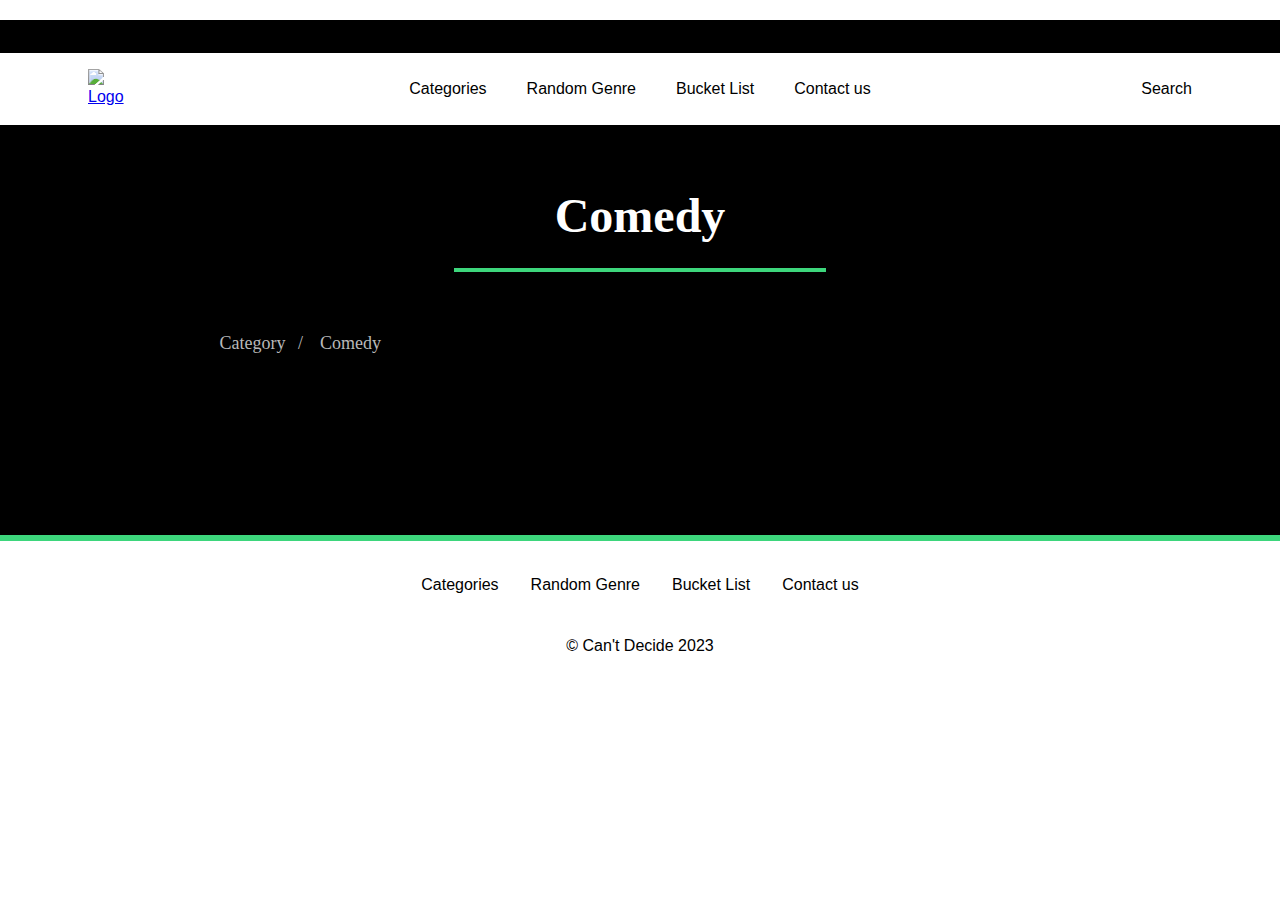
==== commit 9dcc65c4: "header/footer done" ====
--- a/category.html
+++ b/category.html
@@ -1,30 +1,31 @@
 <!DOCTYPE html>
 <html lang="en">
-  <head>
-    <meta charset="UTF-8" />
-    <meta http-equiv="X-UA-Compatible" content="IE=edge" />
-    <meta name="viewport" content="width=device-width, initial-scale=1.0" />
-    <title>Comedy</title>
-    <link rel="stylesheet" href="style.css" />
-    <link rel="stylesheet" href="category.css" />
-  </head>
 
-  <body>
-    <header>
-      <div class="headerGrid">
-        <a class="logo" href="index.html"
-          ><img src="img/logo.svg" alt="Logo"
-        /></a>
-        <div class="navigationItems">
-          <a href="index.html#categories">Categories</a>
-          <a href="category.html">Random Genre</a>
-          <a href="movie.html"> Most Popular Movie</a>
-          <a href="">Bucket List</a>
-        </div>
-        <div class="search">Search</div>
+<head>
+  <meta charset="UTF-8" />
+  <meta http-equiv="X-UA-Compatible" content="IE=edge" />
+  <meta name="viewport" content="width=device-width, initial-scale=1.0" />
+  <link rel="stylesheet" href="https://cdnjs.cloudflare.com/ajax/libs/font-awesome/5.12.0-2/css/all.min.css" integrity="sha256-46r060N2LrChLLb5zowXQ72/iKKNiw/lAmygmHExk/o=" crossorigin="anonymous" />
+  <link rel="stylesheet" href="style.css" />
+  <link rel="stylesheet" href="category.css" />
+  <title>Comedy</title>
+</head>
+
+<body>
+  <header>
+    <div class="headerGrid">
+      <a class="logo" href="index.html"><img src="img/logo.svg" alt="Logo" /></a>
+      <div class="navigationItems">
+        <a href="index.html#categories">Categories</a>
+        <a href="category.html">Random Genre</a>
+        <a href="">Bucket List</a>
+        <a href="contact.html">Contact us</a>
       </div>
-    </header>
+      <div class="search">Search</div>
+    </div>
+  </header>
 
+  <main>
     <section class="categories topPadding">
       <h4 class="categoriesHeading alignText">Comedy</h4>
       <div class="categoriesMargin">
@@ -35,7 +36,7 @@
             <a href="index.html#categories">Category</a>
           </li>
           <li>
-            <a href="comedy.html">Comedy</a>
+            <a class="genrebreadcrumb" href="comedy.html">Comedy</a>
           </li>
         </ul>
 
@@ -52,138 +53,29 @@
               </div>
             </div>
           </template>
-          <!-- 
-          <div class="categoriesImg">
-            <a href="">
-              <img src="img/categoryPlaceholder.jpg" alt="" />
-              <p class="genreNameCategories">Safe Haven</p>
-            </a>
-            <div>
-              <a class="read" href="movie.html">Read more</a>
-              <i class="arrow right"></i>
-            </div>
-          </div>
-          <div class="categoriesImg">
-            <a href="">
-              <img src="img/categoryPlaceholder.jpg" alt="" />
-              <p class="genreNameCategories">Safe Haven</p>
-            </a>
-            <div>
-              <a class="read" href="movie.html">Read more</a>
-              <i class="arrow right"></i>
-            </div>
-          </div>
-          <div class="categoriesImg">
-            <a href="">
-              <img src="img/categoryPlaceholder.jpg" alt="" />
-              <p class="genreNameCategories">Safe Haven</p>
-            </a>
-            <div>
-              <a class="read" href="movie.html">Read more</a>
-              <i class="arrow right"></i>
-            </div>
-          </div>
-          <div class="categoriesImg">
-            <a href="">
-              <img src="img/categoryPlaceholder.jpg" alt="" />
-              <p class="genreNameCategories">Safe Haven</p>
-            </a>
-            <div>
-              <a class="read" href="movie.html">Read more</a>
-              <i class="arrow right"></i>
-            </div>
-          </div>
-          <div class="categoriesImg">
-            <a href="">
-              <img src="img/categoryPlaceholder.jpg" alt="" />
-              <p class="genreNameCategories">Safe Haven</p>
-            </a>
-            <div>
-              <a class="read" href="movie.html">Read more</a>
-              <i class="arrow right"></i>
-            </div>
-          </div>
-          <div class="categoriesImg">
-            <a href="">
-              <img src="img/categoryPlaceholder.jpg" alt="" />
-              <p class="genreNameCategories">Safe Haven</p>
-            </a>
-            <div>
-              <a class="read" href="movie.html">Read more</a>
-              <i class="arrow right"></i>
-            </div>
-          </div>
-          <div class="categoriesImg">
-            <a href="">
-              <img src="img/categoryPlaceholder.jpg" alt="" />
-              <p class="genreNameCategories">Safe Haven</p>
-            </a>
-            <div>
-              <a class="read" href="movie.html">Read more</a>
-              <i class="arrow right"></i>
-            </div>
-          </div>
-          <div class="categoriesImg">
-            <a href="">
-              <img src="img/categoryPlaceholder.jpg" alt="" />
-              <p class="genreNameCategories">Safe Haven</p>
-            </a>
-            <div>
-              <a class="read" href="movie.html">Read more</a>
-              <i class="arrow right"></i>
-            </div>
-          </div>
-          <div class="categoriesImg">
-            <a href="">
-              <img src="img/categoryPlaceholder.jpg" alt="" />
-              <p class="genreNameCategories">Safe Haven</p>
-            </a>
-            <div>
-              <a class="read" href="movie.html">Read more</a>
-              <i class="arrow right"></i>
-            </div> -->
-          <!-- </div> -->
         </div>
       </div>
     </section>
+    <div class="breakline2"></div>
+  </main>
 
-    <footer class="footerGrid">
-      <div>
-        <h5>Footer</h5>
-        <p>Footer</p>
-        <p>Footer</p>
-        <p>Footer</p>
-        <p>Footer</p>
-      </div>
-      <div>
-        <h5>Footer</h5>
-        <p>Footer</p>
-        <p>Footer</p>
-        <p>Footer</p>
-        <p>Footer</p>
-      </div>
-      <div>
-        <h5>Footer</h5>
-        <p>Footer</p>
-        <p>Footer</p>
-        <p>Footer</p>
-        <p>Footer</p>
-      </div>
-      <div>
-        <h5>Footer</h5>
-        <p>Footer</p>
-        <p>Footer</p>
-        <p>Footer</p>
-        <p>Footer</p>
-      </div>
-      <div>
-        <h5>Footer</h5>
-        <p>Footer</p>
-        <p>Footer</p>
-        <p>Footer</p>
-        <p>Footer</p>
-      </div>
-    </footer>
-    <script src="category.js"></script>
-  </body>
-</html>
+  <footer>
+    <div class="navigationItemsFooter footerFlex">
+      <a href="index.html#categories">Categories</a>
+      <a href="category.html">Random Genre</a>
+      <a href="">Bucket List</a>
+      <a href="contact.html">Contact us</a>
+    </div>
+    <div class="socialMedia footerFlex">
+      <a target="_blank" href="https://github.com/chri44nj"><i class="fab fa-github"></i></a>
+      <a target="_blank" href="https://youtube.com/@christianvalentin1697"><i class="fab fa-youtube"></i></a>
+      <a target="_blank" href="https://www.facebook.com/christian.l.valentin1/"><i class="fab fa-facebook"></i></a>
+      <a target="_blank" href="https://www.instagram.com/valentinsdaghverdag/"><i class="fab fa-instagram"></i></a>
+    </div>
+    <p class="footerFlex">&copy; Can't Decide 2023</p>
+  </footer>
+
+  <script src="category.js"></script>
+</body>
+
+</html>--- a/style.css
+++ b/style.css
@@ -13,6 +13,7 @@
 
 body {
   line-height: 1.5;
+  position: relative;
 }
 
 h1 {
@@ -22,13 +23,14 @@
 
 p {
   font-family: "Montserrat", sans-serif;
+  line-height: 30px;
 }
 
 /****** HEADER ******/
 
 .headerGrid {
   position: absolute;
-  top: 5%;
+  top: 1%;
   width: 100vw;
   display: grid;
   grid-template-columns: 1fr 3fr 1fr;
@@ -53,6 +55,7 @@
 
 .logo1 {
   width: 20%;
+  align-items: center;
 }
 
 .heading_grid {
@@ -60,6 +63,7 @@
 }
 
 .navigationItems {
+  align-items: center;
   justify-content: center;
   gap: 2.5rem;
 }
@@ -67,11 +71,16 @@
 .navigationItems a {
   text-decoration: none;
   color: black;
+}
+
+.navigationItems a:hover {
+  border-bottom: 2px solid #3dd67c;
 }
 
 .search {
   justify-content: flex-end;
   padding-right: 5.5rem;
+  align-items: center;
 }
 
 /****** MAIN ******/
@@ -131,27 +140,21 @@
 }
 
 .movieSuggestionPoster {
-  background-image: url(img/exorcist.jpg);
-  background-size: cover;
   height: 100vh;
   width: 100%;
   border-right: 10px solid #3dd67c;
 }
 
-.movieSuggestionGrid {
-  display: grid;
-  grid-template-rows: repeat(3, 1fr);
-}
-
 .movieSuggestionTitle {
   font-size: 5rem;
-  padding-bottom: 2rem;
+  line-height: 5rem;
   font-weight: bold;
   font-family: "Montserrat", sans-serif;
 }
 
 .whatToWatchHeading {
   font-size: 3rem;
+  padding-top: 5rem;
   font-weight: lighter;
   font-family: "Lato";
   margin-bottom: 20px;
@@ -160,7 +163,6 @@
 .whatToWatchText {
   margin-inline: 15%;
 }
-
 .buttonFlex {
   display: flex;
   justify-content: center;
@@ -200,6 +202,7 @@
   padding-bottom: 1rem;
   font-size: 3rem;
   font-family: "Lato";
+  margin-top: 20px;
 }
 
 .categoriesMargin {
@@ -249,7 +252,7 @@
 .footerGrid {
   display: grid;
   grid-template-columns: repeat(5, 1fr);
-  margin-inline: 12%;
+
   padding-bottom: 3rem;
   text-align: center;
   background-color: white;
@@ -258,6 +261,42 @@
 
 .footerGrid h5 {
   font-size: 1.5rem;
+}
+
+footer {
+  background-color: white;
+  display: flex;
+  flex-direction: column;
+  gap: 1rem;
+  padding-block: 1rem;
+}
+
+.footerFlex {
+  display: flex;
+  justify-content: center;
+  align-items: center;
+  gap: 2rem;
+}
+
+.navigationItemsFooter a {
+  color: black;
+  text-decoration: none;
+  font-family: "Montserrat", sans-serif;
+  border-bottom: 2px solid transparent;
+}
+
+.navigationItemsFooter a:hover {
+  border-bottom: 2px solid #3dd67c;
+}
+
+.socialMedia a {
+  color: black;
+  text-decoration: none;
+  font-size: 1.5rem;
+}
+
+.socialMedia a:hover {
+  color: #3dd67c;
 }
 
 /****** MISCELLANEOUS ******/
@@ -276,8 +315,9 @@
 
 .breakline2 {
   border-bottom: 6px solid #3dd67c;
-  margin-bottom: 5rem;
-}
+  margin-bottom: 1rem;
+}
+
 /****** movie.html ******/
 
 .movieBackground {
@@ -375,7 +415,7 @@
   gap: 1rem;
 }
 
-.movieDescription .streaming2 {
+.streaming2 {
   height: 3rem;
   line-height: 3rem;
   background-color: #3dd67c;
@@ -383,7 +423,7 @@
   border-radius: 30px;
   text-align: center;
 }
-.movieDescription .streaming {
+.streaming {
   height: 3rem;
   line-height: 3rem;
   background-color: #3dd67c;
@@ -392,9 +432,53 @@
   text-align: center;
   margin-bottom: 2rem;
 }
-
+.streaming3 {
+  height: 3rem;
+  line-height: 3rem;
+  background-color: #3dd67c;
+  max-width: 10rem;
+  border-radius: 30px;
+  text-align: center;
+}
+.streaming4 {
+  height: 3rem;
+  line-height: 3rem;
+  background-color: #3dd67c;
+  max-width: 10rem;
+  border-radius: 30px;
+  text-align: center;
+}
+.streaming5 {
+  height: 3rem;
+  line-height: 3rem;
+  background-color: #3dd67c;
+  max-width: 10rem;
+  border-radius: 30px;
+  text-align: center;
+}
 .streamingButtons a:link,
 .streamingButtons a:visited {
+  text-decoration: none;
+  color: white;
+}
+
+.streamingButton {
+  display: flex;
+  flex-direction: row;
+  justify-content: space-evenly;
+  padding-top: 5rem;
+}
+
+.streamingButton .streaming,
+.streamingButton .streaming2,
+.streamingButton .streaming3,
+.streamingButton .streaming4,
+.streamingButton .streaming5 {
+  padding: 0 1rem;
+}
+
+.streamingButton a:link,
+.streamingButton a:visited {
   text-decoration: none;
   color: white;
 }
@@ -426,6 +510,3 @@
   color: #3dd67c;
   text-decoration: underline;
 }
-footer {
-  margin: 0;
-}
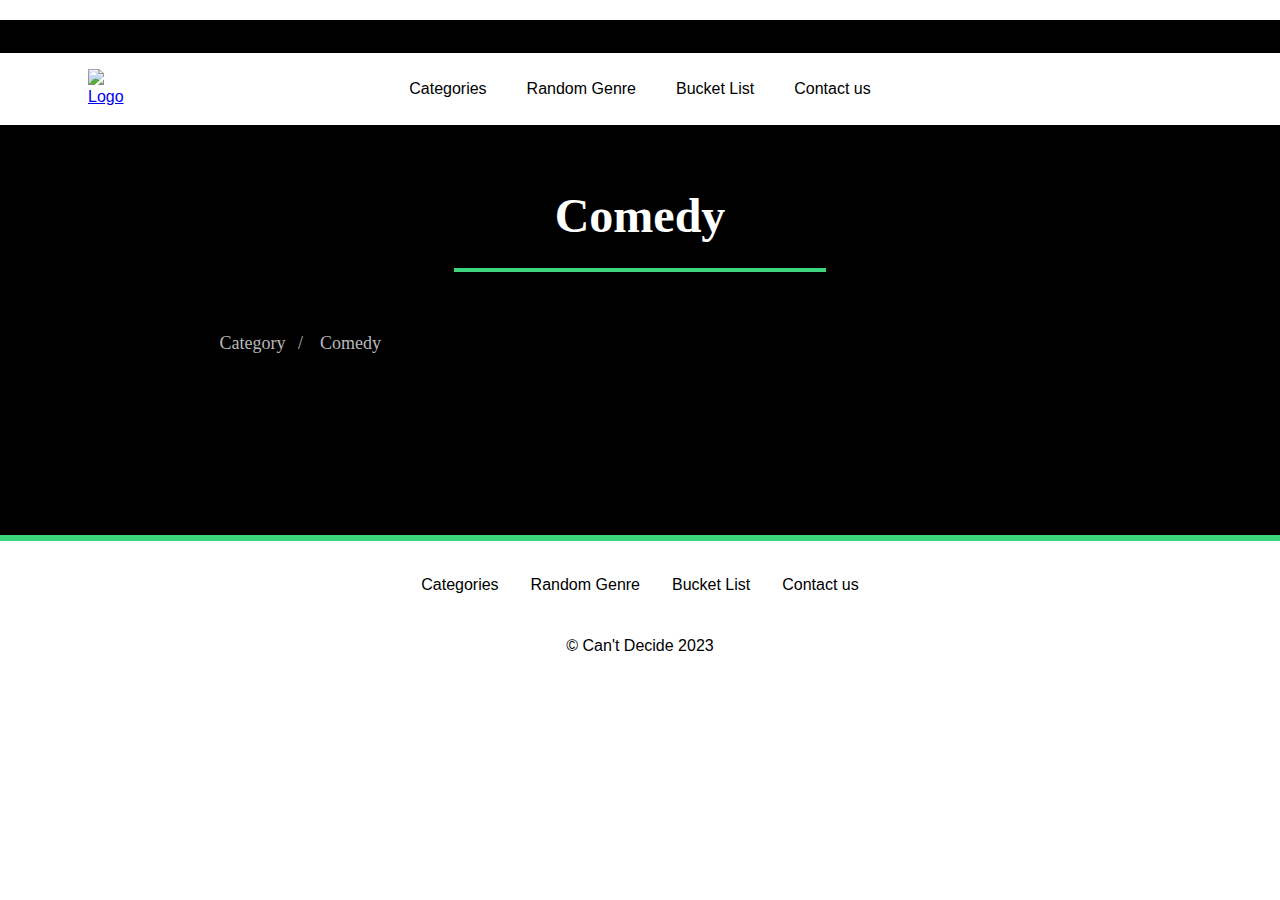
==== commit 2d0502a7: "header/footer done" ====
--- a/category.html
+++ b/category.html
@@ -21,7 +21,7 @@
         <a href="">Bucket List</a>
         <a href="contact.html">Contact us</a>
       </div>
-      <div class="search">Search</div>
+      <div class="search"><i class="fas fa-search"></i></div>
     </div>
   </header>
 
--- a/style.css
+++ b/style.css
@@ -81,6 +81,8 @@
   justify-content: flex-end;
   padding-right: 5.5rem;
   align-items: center;
+  font-size: 2rem;
+  cursor: pointer;
 }
 
 /****** MAIN ******/
